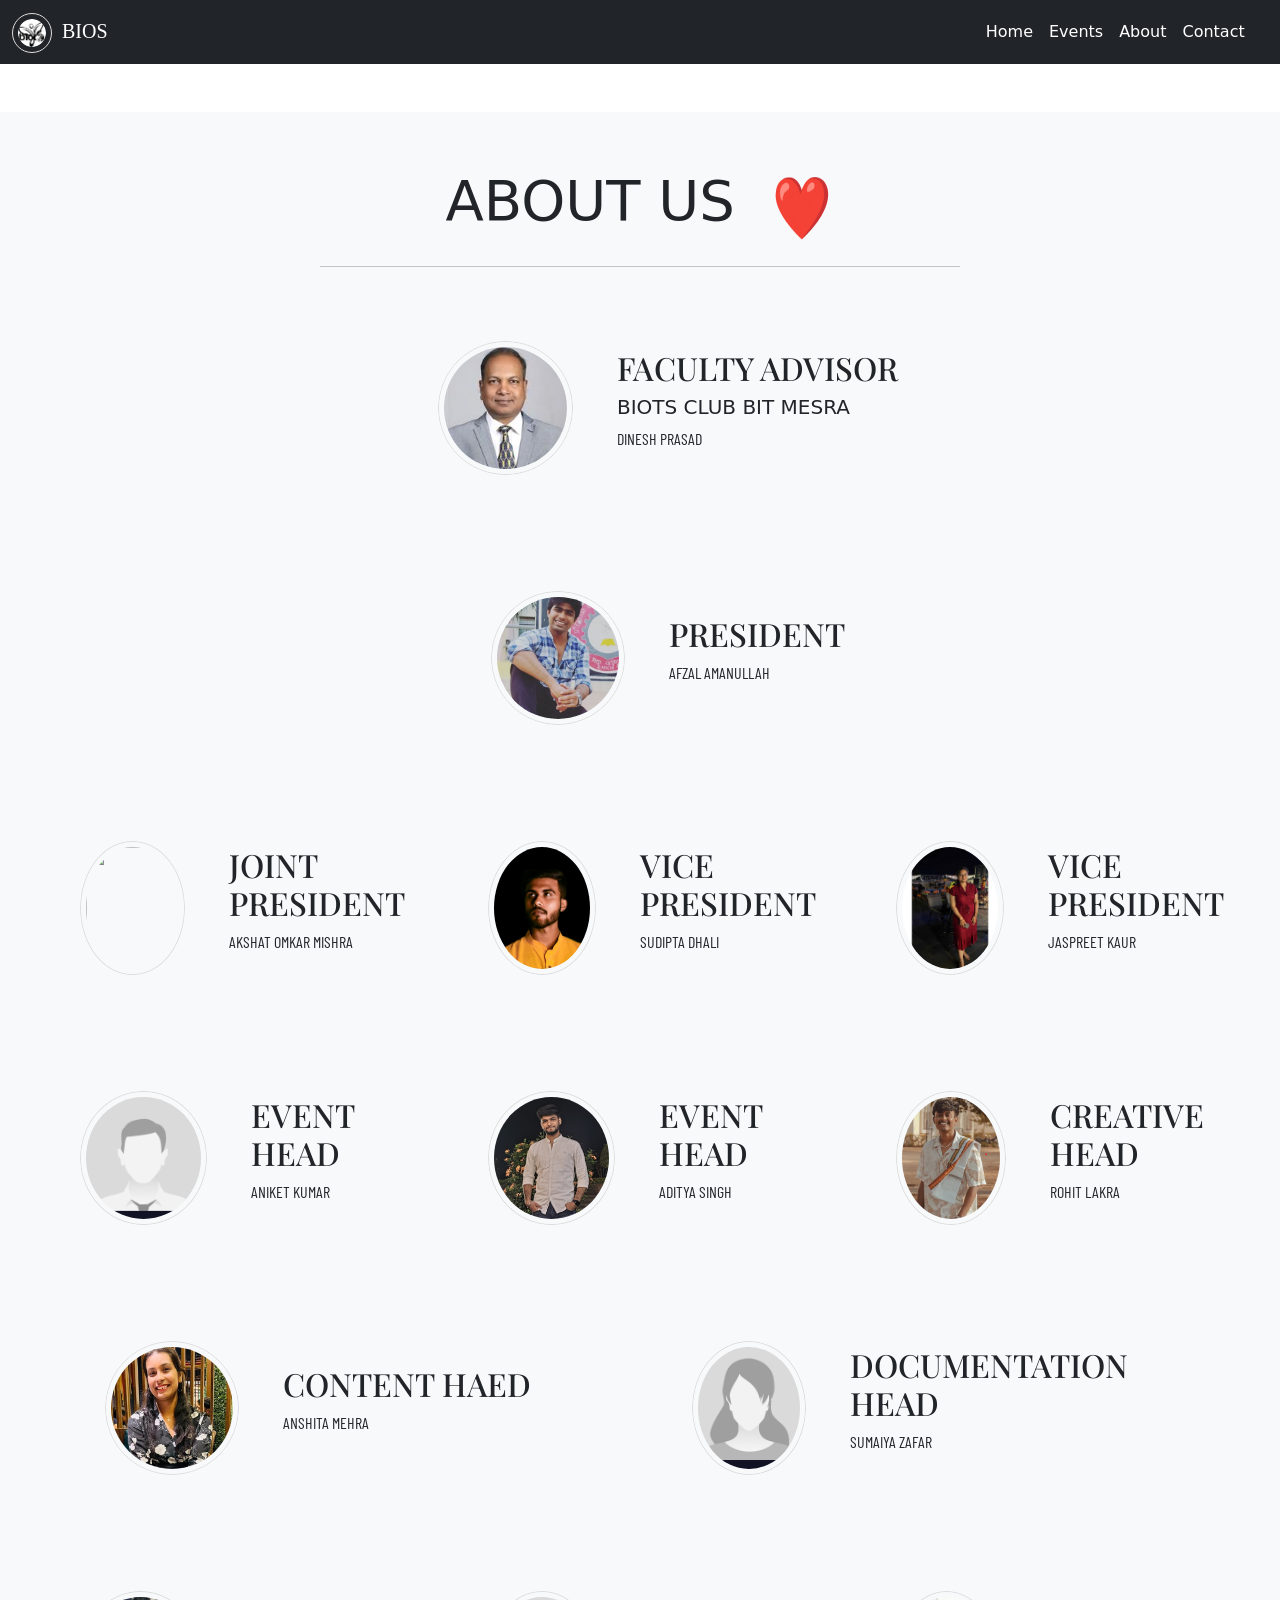
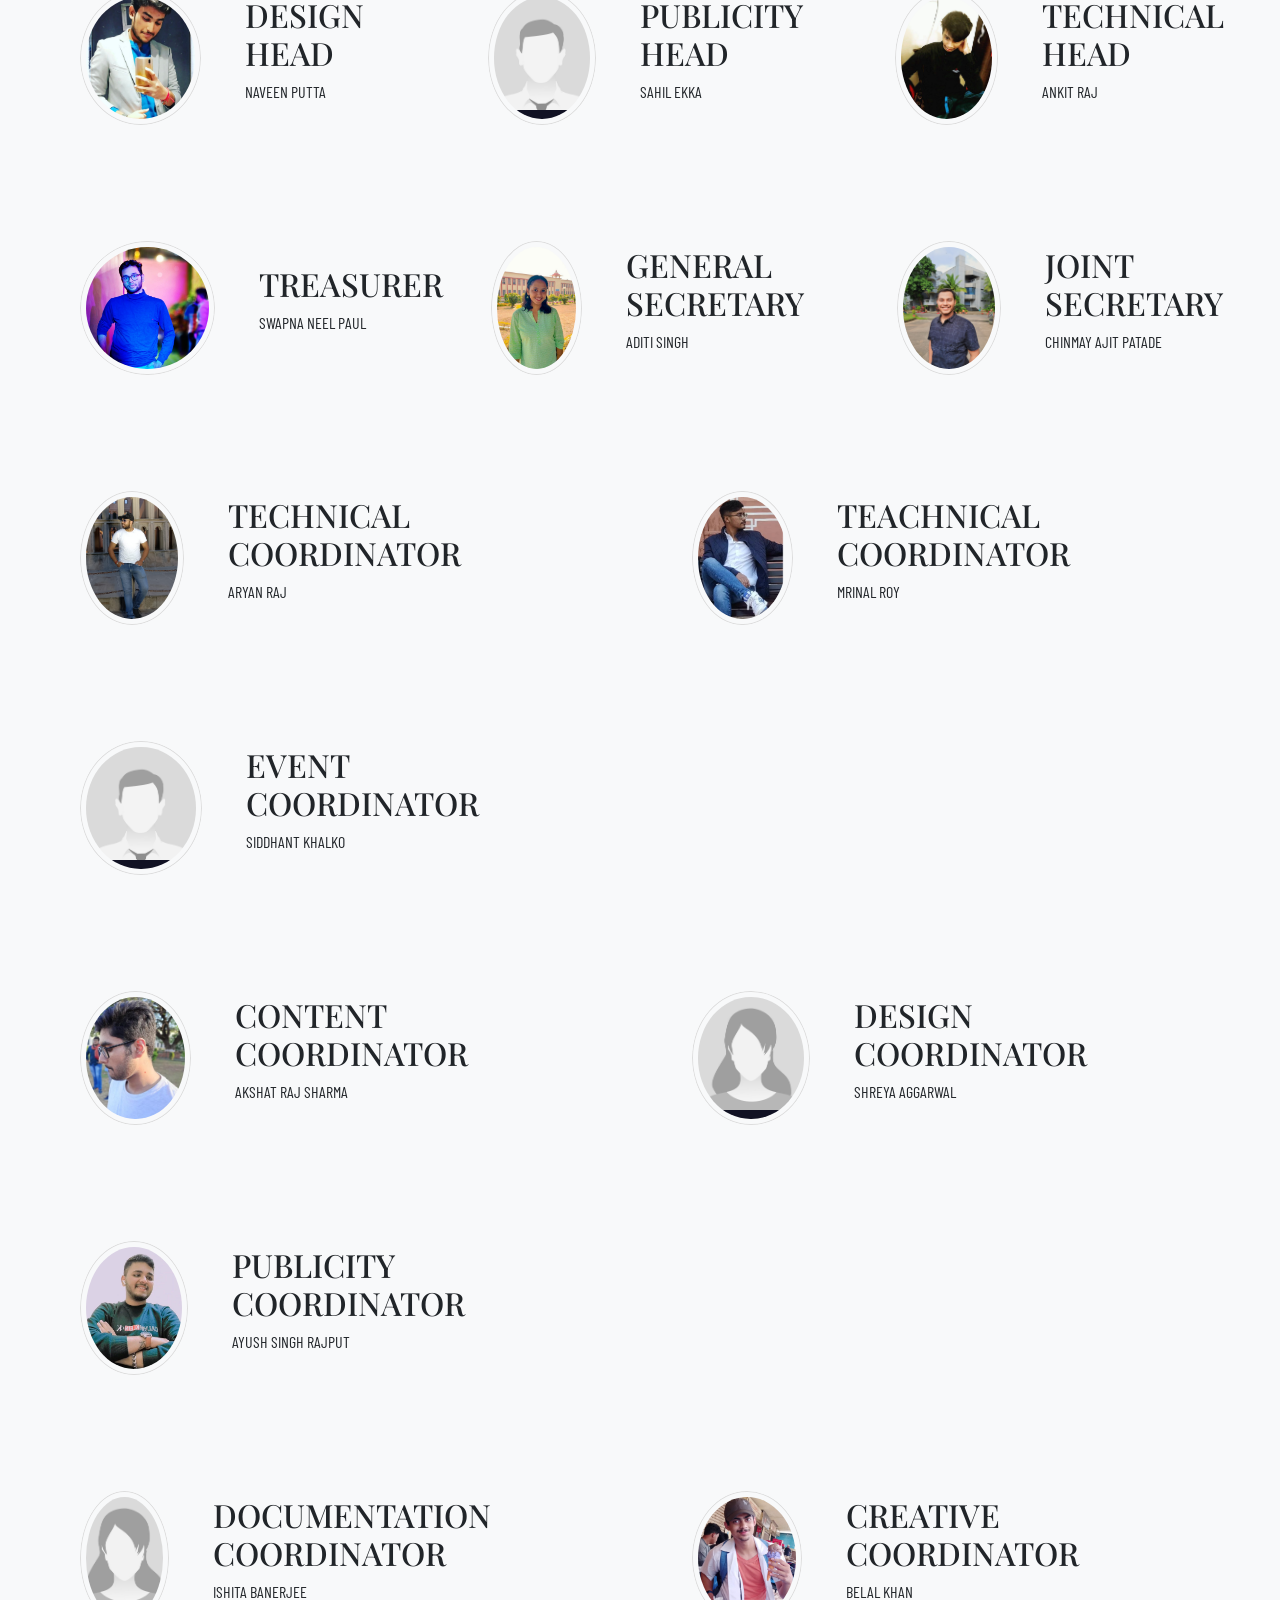
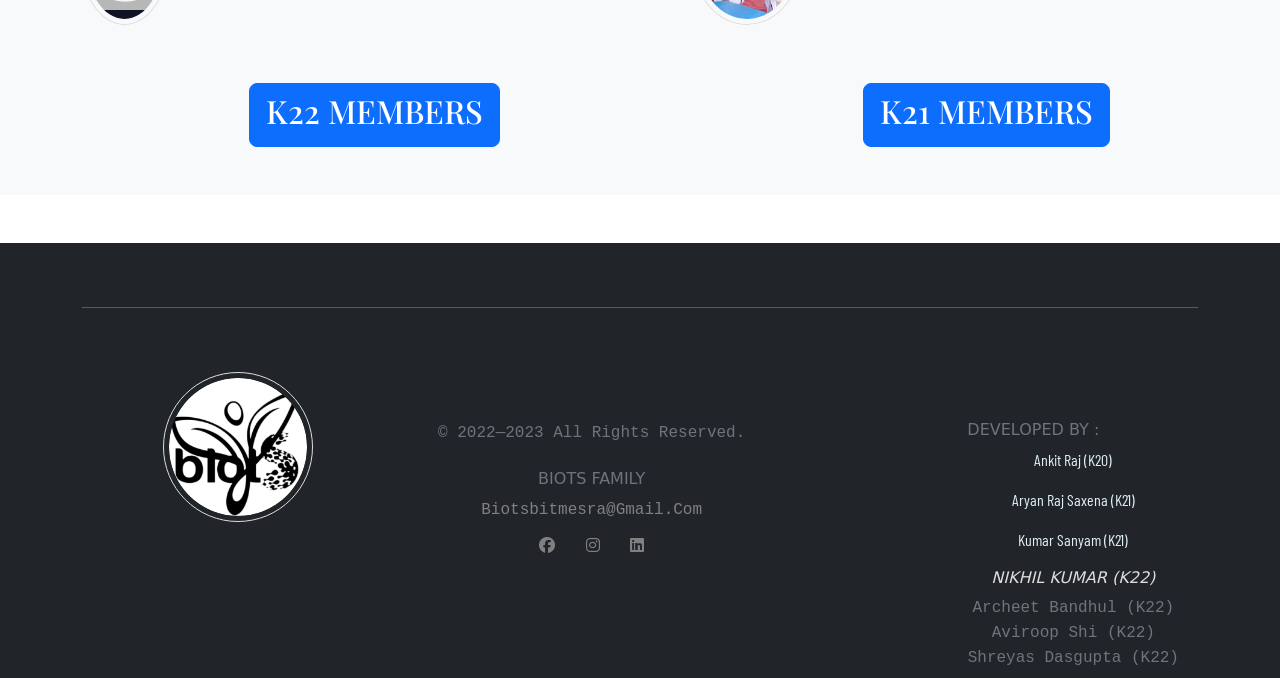
==== about.html @ e7e2c3b9 "BIOTS HI" ====
<!DOCTYPE html>
<html>
<head>
	<meta charset="utf-8">
	<meta http-equiv="X-UA-Compatible" content="IE=edge">
	<title>BIOTS</title>

	<link rel="icon" href="img/favicon.ico" type="image/x-icon">
    <link rel="stylesheet" type="text/css" href="style.css">


    <link rel="stylesheet" href="https://cdnjs.cloudflare.com/ajax/libs/font-awesome/6.4.2/css/brands.min.css" 
    integrity="sha512-W/zrbCncQnky/EzL+/AYwTtosvrM+YG/V6piQLSe2HuKS6cmbw89kjYkp3tWFn1dkWV7L1ruvJyKbLz73Vlgfg==" 
    crossorigin="anonymous" referrerpolicy="no-referrer" />
	<meta charset="utf-8">
  <meta name="viewport" content="width=device-width, initial-scale=1">
    <link href="https://cdn.jsdelivr.net/npm/bootstrap@5.0.2/dist/css/bootstrap.min.css" rel="stylesheet" integrity="sha384-EVSTQN3/azprG1Anm3QDgpJLIm9Nao0Yz1ztcQTwFspd3yD65VohhpuuCOmLASjC" crossorigin="anonymous">
	<link rel="stylesheet" href="https://cdnjs.cloudflare.com/ajax/libs/font-awesome/6.4.2/css/all.min.css" 
	integrity="sha512-z3gLpd7yknf1YoNbCzqRKc4qyor8gaKU1qmn+CShxbuBusANI9QpRohGBreCFkKxLhei6S9CQXFEbbKuqLg0DA==" crossorigin="anonymous" referrerpolicy="no-referrer" />
<!-- fonts -->
<link rel="preconnect" href="https://fonts.googleapis.com">
<link rel="preconnect" href="https://fonts.gstatic.com" crossorigin>
<link href="https://fonts.googleapis.com/css2?family=Barlow+Condensed:ital@1&display=swap" rel="stylesheet">
    <link rel="preconnect" href="https://fonts.googleapis.com">
<link rel="preconnect" href="https://fonts.gstatic.com" crossorigin>
<link href="https://fonts.googleapis.com/css2?family=Anton&family=Fredoka+One&family=Josefin+Sans:ital,wght@1,200&family=Josefin+Slab:ital,wght@1,500&family=Roboto+Slab&display=swap" rel="stylesheet">
<!-- font close -->

<link rel="preconnect" href="https://fonts.googleapis.com">
<link rel="preconnect" href="https://fonts.gstatic.com" crossorigin>
<link href="https://fonts.googleapis.com/css2?family=Bebas+Neue&family=Bitter:wght@500&family=Playfair+Display:ital,wght@1,600&display=swap" rel="stylesheet">
<style>

</style>

</head>
<body>
	


<nav class="navbar navbar-expand-lg sticky-top  navbar-dark bg-dark ">
  <div class="container-fluid">

    <a class="navbar-brand " style="font-family: 'Tilt Prism', cursive;" href="index.html"><img class="img-fluid logo" src="img/biot.png" >&nbsp;  BIOS</a>
    <button class="navbar-toggler" type="button" data-bs-toggle="collapse" data-bs-target="#navbarSupportedContent" aria-controls="navbarSupportedContent" aria-expanded="false" aria-label="Toggle navigation">
      <span class="navbar-toggler-icon"></span> 
    </button>
    <div class="collapse navbar-collapse" id="navbarSupportedContent">
      <ul class="navbar-nav ms-auto  mb-2 mb-lg-0">
        <li class="nav-item">
          <a class="nav-link active nav" aria-current="page" href="index.html">Home</a>
        </li>
        <li class="nav-item">
          <a class="nav-link active nav" aria-current="page" href="event/eventpage.html">Events</a>
        </li>
        <li class="nav-item">
          <a class="nav-link active nav" aria-current="page" href="about.html">About</a>
        </li>
        <li class="nav-item">
          <a class="nav-link active nav" aria-current="page" href="index.html#contact">Contact</a>
        </li>
        <li>&nbsp;&nbsp;&nbsp; </li>
		</ul>
        
    </div>
  </div>
</nav>



<!--carousel-->






<section class=" main_heading main_heading1 my-5  py-5 bg-light" id="gallary">

	<div class="text-center text-capitalize ">
		<div class="display-4 font2" >ABOUT US &nbsp;<img src="img/heart.gif" style="width:5vw; height:10vh;"></div>
		<hr class="w-50 mx-auto" />
	</div>


    

    <div class="row ">

        <div class="box">
            <div class="thumb">
                <img src="img/dinesh.jpg" class="img-fluid ">
                <div class="social">
                    <li><a href="https://in.linkedin.com/in/dinesh-prasad-133b5758" target="_blank"><i class="fa-brands fa-2x fa-linkedin mb-1 pt-5"></i></a></li>
                </div>
        
        </div>
        <div class=" p-4"><h2>FACULTY ADVISOR</h2><h5>BIOTS CLUB BIT MESRA</h5><p>DINESH PRASAD</p></div>
        
        </div>
        </div>
        


    <div class="row ">

<div class="box">
    <div class="thumb">
        <img src="img/afzal.png" class="img-fluid ">
        <div class="social">
            <li><a href="https://www.linkedin.com/in/afzal29/" target="_blank"><i class="fa-brands fa-2x fa-linkedin mb-3 pt-4"></i></a></li>
            <li><a href="https://www.instagram.com/afzalaman29/"  target="_blank"><i class="fa-brands fa-2x fa-instagram "></i></a></li>
        </div>

</div>
<div class=" p-4"><h2>PRESIDENT</h2><p>AFZAL AMANULLAH</p></div>

</div>
</div>

<div class="row ">

    <div class="col ">
        <div class="box">
            <div class="thumb">
                <img src="img/omkar.jpg" class="img-fluid ">
                <div class="social">
                    <li><a href="https://www.linkedin.com/in/akshatomkarmishra/" target="_blank"><i class="fa-brands fa-2x fa-linkedin mb-3 pt-4"></i></a></li>
                    <li><a href="https://www.instagram.com/rendered._.unconcious/"  target="_blank"><i class="fa-brands fa-2x fa-instagram "></i></a></li>
                </div>
        
        </div>
        <div class=" p-4"><h2>JOINT  PRESIDENT</h2><p>AKSHAT OMKAR MISHRA</p></div>
        
        </div>
        </div>


        <div class="col">
            <div class="box">
                <div class="thumb">
                    <img src="img/dada.png" class="img-fluid ">
                    <div class="social">
                        <li><a href="" target="_blank"><i class="fa-brands fa-2x fa-linkedin mb-3 pt-4"></i></a></li>
                        <li><a href=""  target="_blank"><i class="fa-brands fa-2x fa-instagram "></i></a></li>
                    </div>
            
            </div>
            <div class=" p-4"><h2>VICE PRESIDENT</h2><p>SUDIPTA DHALI</p></div>
            
            </div>
            </div>

            <div class="col">
                <div class="box">
                    <div class="thumb">
                        <img src="img/jaspreet.jpg" class="img-fluid ">
                        <div class="social">
                            <li><a href="https://www.linkedin.com/in/jaspreet-kaur-a7a7b5225" target="_blank"><i class="fa-brands fa-2x fa-linkedin mb-3 pt-4"></i></a></li>
                            <li><a href="https://instagram.com/jazzz.0192?utm_source=qr&igshid=MzNlNGNkZWQ4Mg=="  target="_blank"><i class="fa-brands fa-2x fa-instagram "></i></a></li>
                        </div>
                
                </div>
                <div class=" p-4"><h2>VICE PRESIDENT</h2><p>JASPREET KAUR</p></div>
                
                </div>
                </div>
            
</div>



<div class="row">

    <div class="col">
        <div class="box">
            <div class="thumb">
                <img src="img/boy.png" class="img-fluid ">
                <div class="social">
                    <li><a href="" target="_blank"><i class="fa-brands fa-2x fa-linkedin mb-3 pt-4"></i></a></li>
                    <li><a href=""  target="_blank"><i class="fa-brands fa-2x fa-instagram "></i></a></li>
                </div>
        
        </div>
        <div class=" p-4"><h2>EVENT HEAD</h2><p>ANIKET KUMAR</p></div>
        
        </div>
        </div>


        <div class="col">
            <div class="box">
                <div class="thumb">
                    <img src="img/aditya1.png" class="img-fluid ">
                    <div class="social">
                        <li><a href="linkedin.com/in/aditya-singh-22964426" target="_blank"><i class="fa-brands fa-2x fa-linkedin mb-3 pt-4"></i></a></li>
                        <li><a href="https://instagram.com/__iamadii__?igshid=OGQ5ZDc2ODk2ZA=="  target="_blank"><i class="fa-brands fa-2x fa-instagram "></i></a></li>
                    </div>
            
            </div>
            <div class=" p-4"><h2>EVENT HEAD</h2><p>ADITYA SINGH</p></div>
            
            </div>
            </div>


            <div class="col">
                <div class="box">
                    <div class="thumb">
                        <img src="img/rohit.png" class="img-fluid ">
                        <div class="social">
                            <li><a href="" target="_blank"><i class="fa-brands fa-2x fa-linkedin mb-3 pt-4"></i></a></li>
                            <li><a href="https://www.instagram.com/ayeechotu/"  target="_blank"><i class="fa-brands fa-2x fa-instagram "></i></a></li>
                        </div>
                
                </div>
                <div class=" p-4"><h2>CREATIVE HEAD</h2><p>ROHIT LAKRA</p></div>
                
                </div>
                </div>

</div>
<div class="row ">
    <div class="col">
        <div class="box">
            <div class="thumb">
                <img src="img/anshita.png" class="img-fluid ">
                <div class="social">
                    <li><a href="https://www.linkedin.com/in/anshita-mehra-a7b379214
                        " target="_blank"><i class="fa-brands fa-2x fa-linkedin mb-3 pt-4"></i></a></li>
                    <li><a href="@anshi0604 https://instagram.com/anshi0604?utm_source=qr&igshid=MzNlNGNkZWQ4Mg%3D%3D
                        "  target="_blank"><i class="fa-brands fa-2x fa-instagram "></i></a></li>
                </div>
        
        </div>
        <div class=" p-4"><h2>CONTENT HAED</h2><p>ANSHITA  MEHRA</p></div>
        
        </div>
        </div>
        

            
    
    <div class="col">
        <div class="box">
            <div class="thumb">
                <img src="img/girl.png" class="img-fluid ">
                <div class="social">
                    <li><a href="" target="_blank"><i class="fa-brands fa-2x fa-linkedin mb-3 pt-4"></i></a></li>
                    <li><a href=""  target="_blank"><i class="fa-brands fa-2x fa-instagram "></i></a></li>
                </div>
        
        </div>
        <div class=" p-4"><h2>DOCUMENTATION HEAD</h2><p>SUMAIYA ZAFAR</p></div>
        
        </div>
        </div>
            
</div>


<div class="row">

    <div class="col">
        <div class="box">
            <div class="thumb">
                <img src="img/putta.png" class="img-fluid ">
                <div class="social">
                    <li><a href="www.linkedin.com/in/naveen-putta-978546225" target="_blank"><i class="fa-brands fa-2x fa-linkedin mb-3 pt-4"></i></a></li>
                    <li><a href="https://instagram.com/n.a.w.i.n.n?igshid=NzZlODBkYWE4Ng%3D%3D&utm_source=qr
                        "  target="_blank"><i class="fa-brands fa-2x fa-instagram "></i></a></li>
                </div>
        
        </div>
        <div class=" p-4"><h2>DESIGN HEAD</h2><p> NAVEEN PUTTA</p></div>
        
        </div>
        </div>


        <div class="col">
            <div class="box">
                <div class="thumb">
                    <img src="img/boy.png" class="img-fluid ">
                    <div class="social">
                        <li><a href="" target="_blank"><i class="fa-brands fa-2x fa-linkedin mb-3 pt-4"></i></a></li>
                        <li><a href=""  target="_blank"><i class="fa-brands fa-2x fa-instagram "></i></a></li>
                    </div>
            
            </div>
            <div class=" p-4"><h2>PUBLICITY HEAD</h2><p>SAHIL EKKA</p></div>
            
            </div>
            </div>


            <div class="col">
                <div class="box">
                    <div class="thumb">
                        <img src="img/ankit.jpg" class="img-fluid ">
                        <div class="social">
                            <li><a href="https://www.linkedin.com/in/ankit-raj-4512a1107" target="_blank"><i class="fa-brands fa-2x fa-linkedin mb-3 pt-4"></i></a></li>
                            <li><a href="https://instagram.com/ankit__raj21?igshid=MzMyNGUyNmU2YQ=="  target="_blank"><i class="fa-brands fa-2x fa-instagram "></i></a></li>
                        </div>
                
                </div>
                <div class=" p-4"><h2>TECHNICAL HEAD</h2><p>ANKIT RAJ</p></div>
                
                </div>
                </div>

            
</div>

<div class="row">

    <div class="col">
        <div class="box">
            <div class="thumb">
                <img src="img/neel.png" class="img-fluid ">
                <div class="social">
                    <li><a href="https://www.linkedin.com/in/swapna-neel-paul-65591422a?utm_source=share&utm_campaign=share_via&utm_content=profile&utm_medium=android_app
                        " target="_blank"><i class="fa-brands fa-2x fa-linkedin mb-3 pt-4"></i></a></li>
                    <li><a href="https://instagram.com/dream_neel720?igshid=NTc4MTIwNjQ2YQ==
                        "  target="_blank"><i class="fa-brands fa-2x fa-instagram "></i></a></li>
                </div>
        
        </div>
        <div class=" p-4"><h2>TREASURER</h2><p>SWAPNA NEEL PAUL</p></div>
        
        </div>
        </div>


    <div class="col">
        <div class="box">
            <div class="thumb">
                <img src="img/aditi.jpg" class="img-fluid ">
                <div class="social">
                    <li><a href="https://www.linkedin.com/in/aditi-singh-3a5ba524b/" target="_blank"><i class="fa-brands fa-2x fa-linkedin mb-3 pt-4"></i></a></li>
                    <li><a href="https://www.instagram.com/a.ditii21/"  target="_blank"><i class="fa-brands fa-2x fa-instagram "></i></a></li>
                </div>
        
        </div>
        <div class=" p-4"><h2>GENERAL SECRETARY</h2><p>ADITI SINGH</p></div>
        
        </div>
        </div>


        <div class="col">
            <div class="box">
                <div class="thumb">
                    <img src="img/chinmay.jpg" class="img-fluid ">
                    <div class="social">
                        <li><a href="https://www.linkedin.com/in/chinmay-patade-9a9b06222/" target="_blank"><i class="fa-brands fa-2x fa-linkedin mb-3 pt-4"></i></a></li>
                        <li><a href="https://instagram.com/nonchalantdiscoball?igshid=YTQwZjQ0NmI0OA=="  target="_blank"><i class="fa-brands fa-2x fa-instagram "></i></a></li>
                    </div>
            
            </div>
            <div class=" p-4"><h2>JOINT SECRETARY </h2><p>CHINMAY AJIT PATADE</p></div>
            
            </div>
            </div>



            
</div>

<div class="row">

    
    <div class="col">
        <div class="box">
            <div class="thumb">
                <img src="img/aryan.png" class="img-fluid ">
                <div class="social">
                    <li><a href="https://www.linkedin.com/in/aryan-raj-7b1100227/" target="_blank"><i class="fa-brands fa-2x fa-linkedin mb-3 pt-4"></i></a></li>
                    <li><a href="https://www.instagram.com/aryanrajsaxena/"  target="_blank"><i class="fa-brands fa-2x fa-instagram "></i></a></li>
                </div>
        
        </div>
        <div class=" p-4"><h2>TECHNICAL COORDINATOR</h2><p>ARYAN RAJ</p></div>
        
        </div>
        </div>


    <div class="col">
        <div class="box">
            <div class="thumb">
                <img src="img/roy.png" class="img-fluid ">
                <div class="social">
                    <li><a href="" target="_blank"><i class="fa-brands fa-2x fa-linkedin mb-3 pt-4"></i></a></li>
                    <li><a href="https://www.instagram.com/mrinal.x_/"  target="_blank"><i class="fa-brands fa-2x fa-instagram "></i></a></li>
                </div>
        
        </div>
        <div class=" p-4"><h2>TEACHNICAL COORDINATOR</h2><p>MRINAL ROY</p></div>
        
        </div>
        </div>


        <div class="col">
            <div class="box">
                <div class="thumb">
                    <img src="img/boy.png" class="img-fluid ">
                    <div class="social">
                        <li><a href="" target="_blank"><i class="fa-brands fa-2x fa-linkedin mb-3 pt-4"></i></a></li>
                        <li><a href=""  target="_blank"><i class="fa-brands fa-2x fa-instagram "></i></a></li>
                    </div>
            
            </div>
            <div class=" p-4"><h2>EVENT COORDINATOR</h2><p>SIDDHANT KHALKO  </p></div>
            
            </div>
            </div>

            
</div>





<div class="row">
    

    <div class="col">
        <div class="box">
            <div class="thumb">
                <img src="img/akshat.png" class="img-fluid ">
                <div class="social">
                    <li><a href="https://www.linkedin.com/in/akshat-raj-sharma-245714248/" target="_blank"><i class="fa-brands fa-2x fa-linkedin mb-3 pt-4"></i></a></li>
                    <li><a href="https://www.instagram.com/akshat_raj_sharma/"  target="_blank"><i class="fa-brands fa-2x fa-instagram "></i></a></li>
                </div>
        
        </div>
        <div class=" p-4"><h2>CONTENT COORDINATOR</h2><p>AKSHAT RAJ SHARMA</p></div>
        
        </div>
        </div>




    <div class="col">
        <div class="box">
            <div class="thumb">
                <img src="img/girl.png" class="img-fluid ">
                <div class="social">
                    <li><a href="" target="_blank"><i class="fa-brands fa-2x fa-linkedin mb-3 pt-4"></i></a></li>
                    <li><a href=""  target="_blank"><i class="fa-brands fa-2x fa-instagram "></i></a></li>
                </div>
        
        </div>
        <div class=" p-4"><h2>DESIGN COORDINATOR</h2><p>SHREYA AGGARWAL</p></div>
        
        </div>
        </div>

        <div class="col">
            <div class="box">
                <div class="thumb">
                    <img src="img/ayushjsr.jpeg" class="img-fluid ">
                    <div class="social">
                        <li><a href="https://www.linkedin.com/in/ayushsinghhrcc-1b22751b7/" target="_blank"><i class="fa-brands fa-2x fa-linkedin mb-3 pt-4"></i></a></li>
                        <li><a href="https://www.instagram.com/singhjee_6300/"  target="_blank"><i class="fa-brands fa-2x fa-instagram "></i></a></li>
                    </div>
            
            </div>
            <div class=" p-4"><h2>PUBLICITY COORDINATOR</h2><p>AYUSH SINGH RAJPUT</p></div>
            
            </div>
            </div>
</div>


<div class="row">
            <div class="col">
                <div class="box">
                    <div class="thumb">
                        <img src="img/girl.png" class="img-fluid ">
                        <div class="social">
                            <li><a href="" target="_blank"><i class="fa-brands fa-2x fa-linkedin mb-3 pt-4"></i></a></li>
                            <li><a href=""  target="_blank"><i class="fa-brands fa-2x fa-instagram "></i></a></li>
                        </div>
                
                </div>
                <div class=" p-4"><h2>DOCUMENTATION COORDINATOR</h2><p>ISHITA BANERJEE</p></div>
                
                </div>
                </div>

                

            <div class="col">
                <div class="box">
                    <div class="thumb">
                        <img src="img/belal.png" class="img-fluid ">
                        <div class="social">
                            <li><a href="" target="_blank"><i class="fa-brands fa-2x fa-linkedin mb-3 pt-4"></i></a></li>
                            <li><a href="https://www.instagram.com/belal_lmao/"  target="_blank"><i class="fa-brands fa-2x fa-instagram "></i></a></li>
                        </div>
                
                </div>
                <div class=" p-4"><h2>CREATIVE COORDINATOR</h2><p>BELAL KHAN</p></div>
                
                </div>
                </div>

                
                        


</div>

<div class="row ">
    <div class="col-lg-6 col-12 othermember"><button type="button" class="btn btn-primary btn-lg btn-block" data-bs-toggle="modal" data-bs-target="#k22">
        <h2>K22 MEMBERS</h2>

    </button>
</div>


    <div class="col-lg-6 col-12 othermember"><button type="button" class="btn btn-primary btn-lg btn-block" data-bs-toggle="modal" data-bs-target="#k21">
        <h2>K21 MEMBERS</h2>

    </button></div>

</div>
  </section>

	<!-- k22 modal -->


    <div class="modal fade " id="k22" tabindex="-1" role="dialog" aria-labelledby="exampleModalCenterTitle" aria-hidden="true">
        <div class="modal-dialog modal-dialog-centered modal-lg" role="document">
          <div class="modal-content">
            <div class="modal-header">
              <h5 class="modal-title" id="exampleModalLongTitle">K22 MEMBERS</h5>
              <button type="button" class="btn-close" data-bs-dismiss="modal" aria-label="Close"></button>

            </div>
            <div class="modal-body">
              
               
<div class="row">
    <div class="col">
        <div class="box">
            <div class="thumb">
                <img src="img/nikhil.png" class="img-fluid ">
                <div class="social">
                    <li><a href="https://www.linkedin.com/in/nikhilkumar16/" target="_blank"><i class="fa-brands fa-2x fa-linkedin mb-3 pt-4"></i></a></li>
                    <li><a href="https://www.instagram.com/_nikhil_kr16/"  target="_blank"><i class="fa-brands fa-2x fa-instagram "></i></a></li>
                </div>
                
        
            </div>
        <div class=""><p>NIKHIL KUMAR</p></div>
        
        </div>
        </div>

        <div class="col">
            <div class="box">
                <div class="thumb">
                    <img src="img/ayush1.jpg" class="img-fluid ">
                    
            
                </div>
            <div class=" "><p>AYUSH RANJAN</p></div>
            
            </div>
            </div>

            <div class="col">
                <div class="box">
                    <div class="thumb">
                        <img src="img/archeet.png" class="img-fluid ">
                        
                
                    </div>
                <div class=" "><p>ARCHEET  BANDHUL</p></div>
                
                </div>
                </div>
           


</div>


<div class="row">
    
    <div class="col">
        <div class="box">
            <div class="thumb">
                <img src="img/avi.png" class="img-fluid ">
                
        
            </div>
        <div class=" "><p>AVIROOP SHI</p></div>
        
        </div>
        </div>

        <div class="col">
            <div class="box">
                <div class="thumb">
                    <img src="img/ritik.png" class="img-fluid ">
                    
            
                </div>
            <div class=" "><p>RITIK RAJ</p></div>
            
            </div>
            </div>
    

        <div class="col">
            <div class="box">
                <div class="thumb">
                    <img src="img/vishesh.png" class="img-fluid ">
                    
            
                </div>
            <div class=" "><p>VISHESH</p></div>
            
            </div>
            </div>
    
                          
</div>


<div class="row">
    <div class="col">
        <div class="box">
            <div class="thumb">
                <img src="img/mayank.png" class="img-fluid ">
                
        
            </div>
        <div class=" "><p>MAYANK MILIND </p></div>
        
        </div>
        </div>
        <div class="col">
            <div class="box">
                <div class="thumb">
                    <img src="img/girl.png" class="img-fluid ">
                    
            
                </div>
            <div class=" "><p>EKIKA </p></div>
            
            </div>
            </div>
    

        <div class="col">
            <div class="box">
                <div class="thumb">
                    <img src="img/komal.png" class="img-fluid ">
                    
            
                </div>
            <div class=" "><p>KOMAL RANI</p></div>
            
            </div>
            </div>
    
                          
</div>


<div class="row">
    <div class="col">
        <div class="box">
            <div class="thumb">
                <img src="img/girl.png" class="img-fluid ">
                
        
            </div>
        <div class=" "><p>LARA BRIJKAUSHLY</p></div>
        
        </div>
        </div>
        <div class="col">
            <div class="box">
                <div class="thumb">
                    <img src="img/boy.png" class="img-fluid ">
                    
            
                </div>
            <div class=" "><p>SHREYAS DASGUPTA</p></div>
            
            </div>
            </div>
    

        <div class="col">
            <div class="box">
                <div class="thumb">
                    <img src="img/girl.png" class="img-fluid ">
                    
            
                </div>
            <div class=" "><p>SOMYA GOYAL</p></div>
            
            </div>
            </div>
    
                          
</div>


<div class="row">
    <div class="col">
        <div class="box">
            <div class="thumb">
                <img src="img/girl.png" class="img-fluid ">
                
        
            </div>
        <div class=" "><p>TANISHA SAMBAL</p></div>
        
        </div>
        </div>
        <div class="col">
            <div class="box">
                <div class="thumb">
                    <img src="img/boy.png" class="img-fluid ">
                    
            
                </div>
            <div class=" "><p>ARYAN RAI</p></div>
            
            </div>
            </div>
    

        <div class="col">
            <div class="box">
                <div class="thumb">
                    <img src="img/boy.png" class="img-fluid ">
                    
            
                </div>
            <div class=" "><p>MUAAZ</p></div>
            
            </div>
            </div>
    
                          
</div>

<div class="row">
        <div class="col">
            <div class="box">
                <div class="thumb">
                    <img src="img/ayush12.png" class="img-fluid ">
                    
            
                </div>
            <div class=" "><p>AYUSH SINGH RAJPUT</p></div>
            
            </div>
            </div>
    
    
                          
</div>

            </div>
          
          </div>
        </div>
      </div>
    
        <!-- k22 modal end -->
        
      

	<!-- k21 modal -->


    <div class="modal fade" id="k21" tabindex="-1" role="dialog" aria-labelledby="exampleModalCenterTitle" aria-hidden="true">
        <div class="modal-dialog modal-dialog-centered modal-lg" role="document">
          <div class="modal-content">
            <div class="modal-header">
              <h5 class="modal-title" id="exampleModalLongTitle">K21 MEMBERS</h5>
              <button type="button" class="btn-close" data-bs-dismiss="modal" aria-label="Close"></button>

            </div>
            <div class="modal-body">
              
<div class="row">
    <div class="col">
        <div class="box">
            <div class="thumb">
                <img src="img/shreyans.png" class="img-fluid ">
                
        
            </div>
        <div class=" "><p>SHREYANS RAJ</p></div>
        
        </div>
        </div>
        <div class="col">
            <div class="box">
                <div class="thumb">
                    <img src="img/lak.png" class="img-fluid ">
                    
            
                </div>
            <div class=" "><p>LAKSHYA MISHRA</p></div>
            
            </div>
            </div>
    

        <div class="col">
            <div class="box">
                <div class="thumb">
                    <img src="img/boy.png" class="img-fluid ">
                    
            
                </div>
            <div class=" "><p>ABHISHEK JHA</p></div>
            
            </div>
            </div>
    
                          
</div>



<div class="row">
    <div class="col">
        <div class="box">
            <div class="thumb">
                <img src="img/boy.png" class="img-fluid ">
                
        
            </div>
        <div class=" "><p>KASHIF KHAN</p></div>
        
        </div>
        </div>
        <div class="col">
            <div class="box">
                <div class="thumb">
                    <img src="img/girl.png" class="img-fluid ">
                    
            
                </div>
            <div class=" "><p>ADITI ADITI</p></div>
            
            </div>
            </div>
    

            <div class="col">
                <div class="box">
                    <div class="thumb">
                        <img src="img/sanyam.png" class="img-fluid ">
                        
                
                    </div>
                <div class=" "><p>KUMAR SANYAM</p></div>
                
                </div>
                </div>

                <div class="col">
                    <div class="box">
                        <div class="thumb">
                            <img src="img/boy.png" class="img-fluid ">
                            
                    
                        </div>
                    <div class=" "><p>RISHABH RAJ</p></div>
                    
                    </div>
                    </div>

                    <div class="col">
                        <div class="box">
                            <div class="thumb">
                                <img src="img/boy.png" class="img-fluid ">
                                
                        
                            </div>
                        <div class=" "><p>Abhinav Dashwant</p></div>
                        
                        </div>
                        </div>
                    

                    <div class="col">
                        <div class="box">
                            <div class="thumb">
                                <img src="img/girl.png" class="img-fluid ">
                                
                        
                            </div>
                        <div class=" "><p>ADRITA</p></div>
                        
                        </div>
                        </div>
                    
    
                          
</div>
            </div>
        
          </div>
        </div>
      </div>
    
        <!-- k21 modal end -->
        
      
        






        

  
<footer class="bg-dark text-white pt-5 pb-2 text-center text-capitalize">
  <div class="container">
  
  <hr class="w-100 bg-secondary">



  <div class="row ">

    <div class="col-lg-2 col-md-2 col-12 mt-5 ">
        <a href="index.html"><img src="img/biot.png" class="img-fluid"></a>
        </div>

  <div class="col-lg-6 col-md-6 col-12 ">
  <div class="copyright mt-5 pt-5">
  <div class="text-secondary"><samp>© 2022—2023 All Rights Reserved.</samp></div><br>
  <h6 class="text-secondary w-100"> BIOTS FAMILY</h6>
  <div class="text-secondary mail"> <samp><a href="https://mail.google.com/mail/u/0/?fs=1&to=biotsbitmesra@gmail.com&su=SUBJECT:
    -&body=Message:-&tf=cm" target="_blank" style="text-decoration: none;"><a href="https://mail.google.com/mail/u/0/?fs=1&to
    =biotsbitmesra@gmail.com&su=SUBJECT:-&body=Message:-&tf=cm" target="_blank" style="text-decoration: none;">
    biotsbitmesra@gmail.com</a></samp></div>
  
  <center>
  <div class=" footers">
    <ul class="list-inline social-media ">
      <li><a href="https://www.facebook.com/depbiots/" target="_blank"><i class="fa-brands fa-facebook"></i></a></li>
      <li><a href="https://www.instagram.com/biotsbitmesra/"  target="_blank"><i class="fa-brands fa-instagram"></i></a></li>
      <li><a href="https://www.linkedin.com/company/biots-bitmesra/mycompany/"  target="_blank"><i class="fa-brands fa-linkedin"></i></a></li>
    </ul>
    </div>
    </center>
  </div>
  </div>


  <div class="col-lg-4 col-md-4 col-12 ">
        <div class="copyright mt-5 pt-5">
            
            <h6 class="text-secondary w-100"> DEVELOPED BY :</h6>
            

         <div class="row " ">
    
        <a href="https://www.linkedin.com/in/ankit-raj-4512a1107?utm_source=share&utm_campaign=share_via&utm_content=profile&utm
        _medium=android_app" style="text-decoration: none;" class="stop-animation "><p>Ankit Raj (K20)</p></a>
        <a href="https://www.linkedin.com/in/aryan-raj-7b1100227/" style="text-decoration: none;" class="stop-animation "><p>Aryan Raj Saxena (K21)</p></a>
        <a href="https://www.linkedin.com/in/kumar-sanyam-004892264" style="text-decoration: none;" class="stop-animation "><p>Kumar Sanyam (K21)</p></a>
   
        <a href="https://www.linkedin.com/in/nikhilkumar16/" class="nik" style="text-decoration: none; "><h6>NIKHIL KUMAR (K22)</h6></a>
            <div class="text-secondary"><samp>Archeet Bandhul (K22)</samp></div>
            <div class="text-secondary"><samp>Aviroop Shi (K22)</samp></div>
            <div class="text-secondary"><samp>Shreyas Dasgupta (K22)</samp></div>

        
      
        </div>



</div>
  
  
  
  
  </div>
  </footer>
  
  
</body>
</html>




<!-- Optional JavaScript; choose one of the two! -->

    <!-- Option 1: Bootstrap Bundle with Popper -->
    <script src="https://cdn.jsdelivr.net/npm/bootstrap@5.0.2/dist/js/bootstrap.bundle.min.js" integrity="sha384-MrcW6ZMFYlzcLA8Nl+NtUVF0sA7MsXsP1UyJoMp4YLEuNSfAP+JcXn/tWtIaxVXM" crossorigin="anonymous"></script>

    <!-- Option 2: Separate Popper and Bootstrap JS -->
    <!--
    <script src="https://cdn.jsdelivr.net/npm/@popperjs/core@2.9.2/dist/umd/popper.min.js" integrity="sha384-IQsoLXl5PILFhosVNubq5LC7Qb9DXgDA9i+tQ8Zj3iwWAwPtgFTxbJ8NT4GN1R8p" crossorigin="anonymous"></script>
    <script src="https://cdn.jsdelivr.net/npm/bootstrap@5.0.2/dist/js/bootstrap.min.js" integrity="sha384-cVKIPhGWiC2Al4u+LWgxfKTRIcfu0JTxR+EQDz/bgldoEyl4H0zUF0QKbrJ0EcQF" crossorigin="anonymous"></script>

    -->
    
<script>
    var tooltipTriggerList = [].slice.call(document.querySelectorAll('[data-bs-toggle="tooltip"]'))
var tooltipList = tooltipTriggerList.map(function (tooltipTriggerEl) {
  return new bootstrap.Tooltip(tooltipTriggerEl)
})


</script>

<script>
    $('#myModal').on('shown.bs.modal', function () {
  $('#myInput').trigger('focus')
})  
</script>

<script>
    window.addEventListener("scroll", function() {
      var navbar = document.querySelector(".navbar");
      if (window.pageYOffset > 0) {
        navbar.classList.add("scrolled");
      } else {
        navbar.classList.remove("scrolled");
      }
    });
    </script>
---- style.css ----
*{
	margin: 0;
	padding: 0;
box-sizing: border-box;


.navbar{
  background-color:transparent;
  transition: background-color 0.3s ease-in-out;
}
.navbar.scrolled {
  background-color: #000;
}

.mail:hover{
  color:#ddd;
}
}
h2{
    font-family: 'Playfair Display', serif;

}
body{
	overflow-x: hidden;

}
:root {
--width-p-b: 10vw; 
}
.main_div{
	width: 100vw;
	height: 100vh;
	display: grid;
	place-items: center; 
}
   
.navbar-brand{
  width: 2.5rem;
  height: 2rem;
  margin-bottom:1rem;
}

.carousel-item img {
	width: 100%;
	height: 93vh;

}


@font-face{
	font-family: meri_marzi;
	src: url("../font/go3v2.ttf");
}
/* .nav-link{
  font-family:meri_marzi ;

}   */
p {
  font-family: 'Barlow Condensed', sans-serif;
}

.about_img{
	min-width:200px ;
	max-height: 280px;
	box-shadow: 8px 7px 2px black;
}

footer a{
    color: gray;
  }
.footers ul li{
	display: inline-block;
	padding: 1vw;}

  footer a:hover{
    color: white;
    animation: foot 2s linear;
  }
  @keyframes foot {
    0%{
      font-size: 1rem;
    }
    50%{
      font-size: 1.150rem;
    }
    100%{
      font-size: 1rem;
    }
  }
.logo{
	width:5vw;
	height:4vh;
	object-fit: cover;
    border-radius: 50%;
	 
	
}

.nik{
  font-style: italic;
  color:#ddd
}
.nik:hover{
  text-shadow: 2px 1px blue,1px 2px pink;
}


.stop-animation{
  color:#dfeff3;
}
.stop-animation {
  animation-play-state: paused !important;
}


.othermember{
    display: flex;
    justify-content: center;
    align-items: center;
}


  a:hover{
  color:white;
}

.img-fluid {
    border: 1px solid #ddd; /* Gray border */
    border-radius: 50%;  /* Rounded border */
    padding: 5px; /* Some padding */
    width: 150px; /* Set a small width */
  }
  
  /* Add a hover effect*/
  .img-fluid:hover {
    box-shadow: 1px 1px 2px black,0 0 25px blue,0 0 5px darkblue;
  }

.box{
    max-width:31.25rem;
    min-height: 15.625rem;
    position: relative;
    cursor: pointer;
    display: flex;
 justify-content: center;
 align-items: center;

}
.box .thumb{
    max-width: 15.625rem;
    width: 8.43rem;
    height:8.43rem;
    overflow: hidden;
    position: relative;
    border-radius: 50%;
    float:left;
    shape-outside: circle();
    margin-right: 1.25rem;

}
.thumb img{
    width: 8.43rem;
    height: 8.43rem;
    display: block;
    object-fit: cover;
}

.thumb .social{
    position: absolute;
    top: 0;
    left: 0;
    width: 8.43rem;
    height: 8.43rem;
    background: #fff4;
    z-index: 1;
    transition: 0.26s linear;
    transform: translateY(-8.43rem);
}
.thumb .social a{

    display: inline-block;
    color: white;
    transition: 0.3s linear;
    display: flex;
 justify-content: center;
 align-items: center;


}

 .thumb:hover .social{
    transform: translateY(0);
}

.thumb .social a:hover{
}
.thumb .social a .fa-linkedin:hover{
    color:rgb(45, 123, 231);

}

.thumb .social a .fa-instagram:hover{
    color:rgb(243, 70, 217);


}

li{
    list-style-type:none ;
}
.fa-brands{
    
}



.aboutsection{
    
    display: grid;
    place-items: center;


}

.row{
  padding-left: 5rem;
}
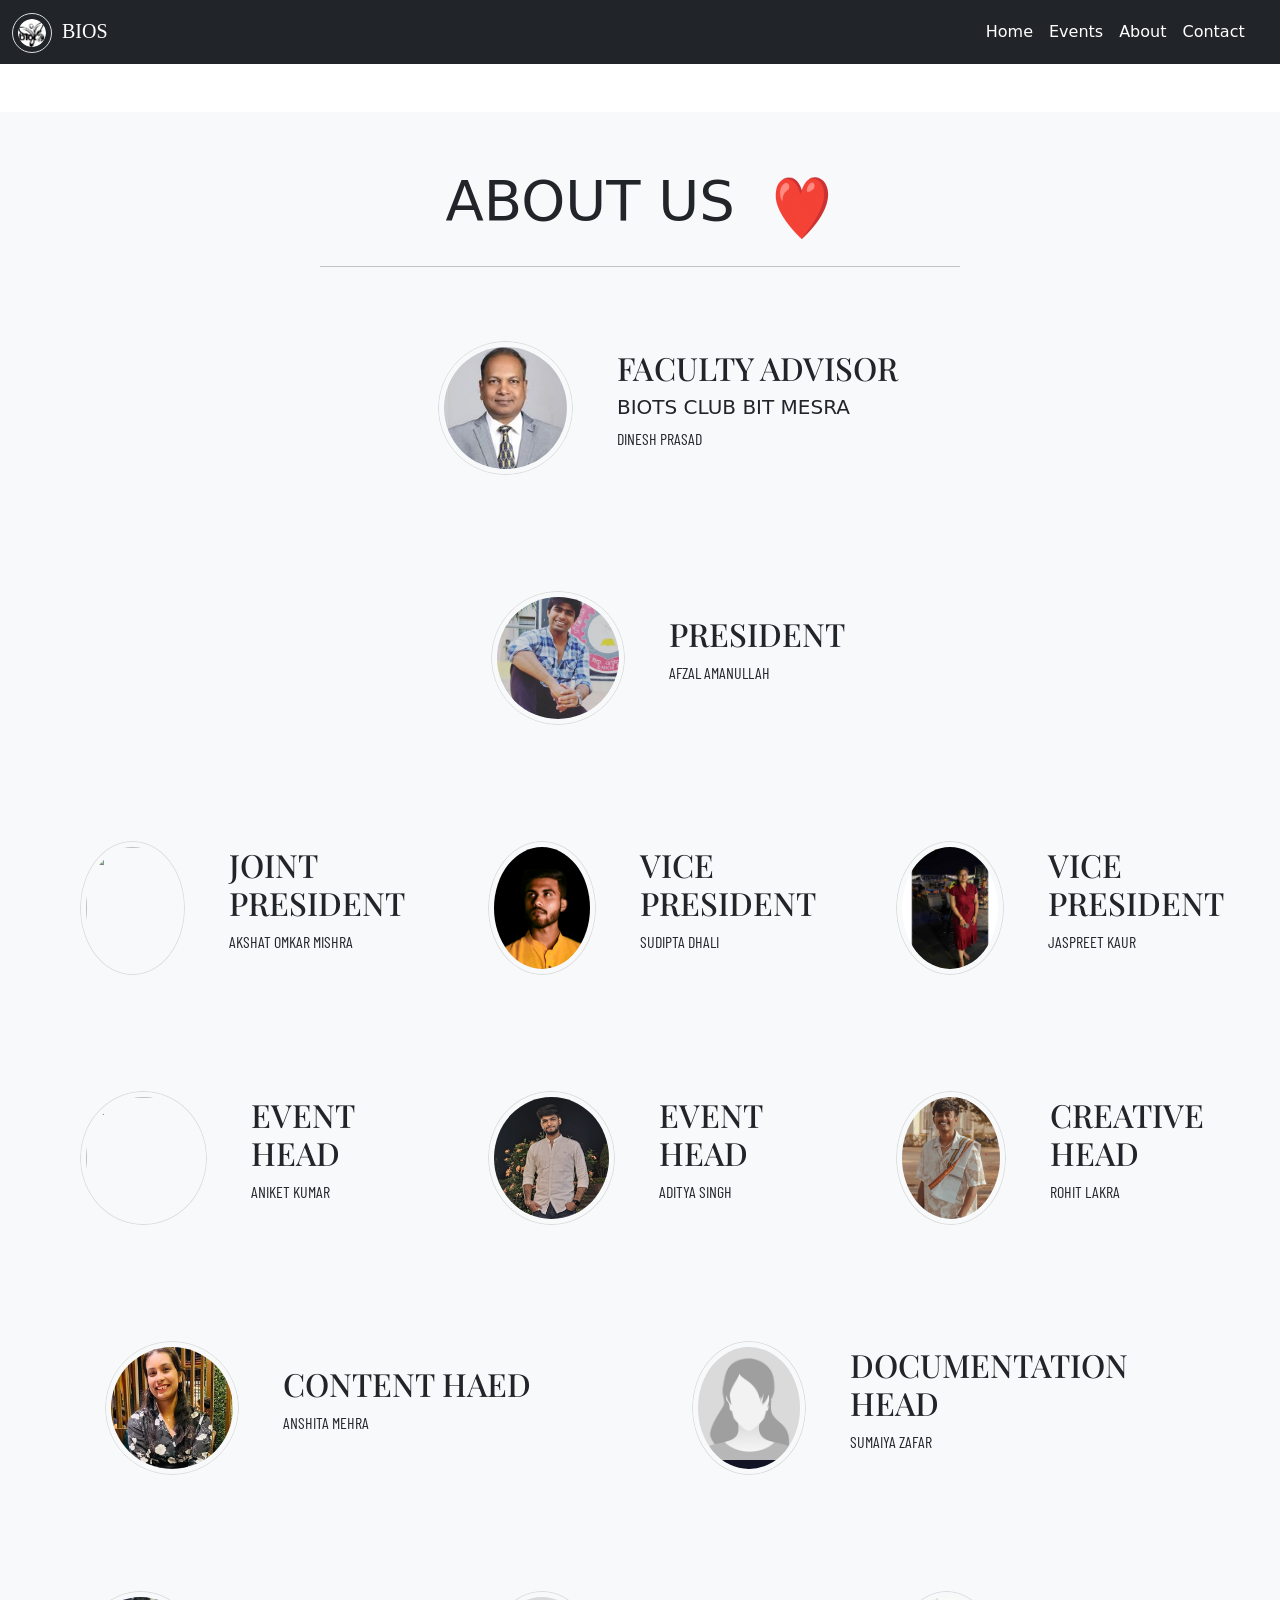
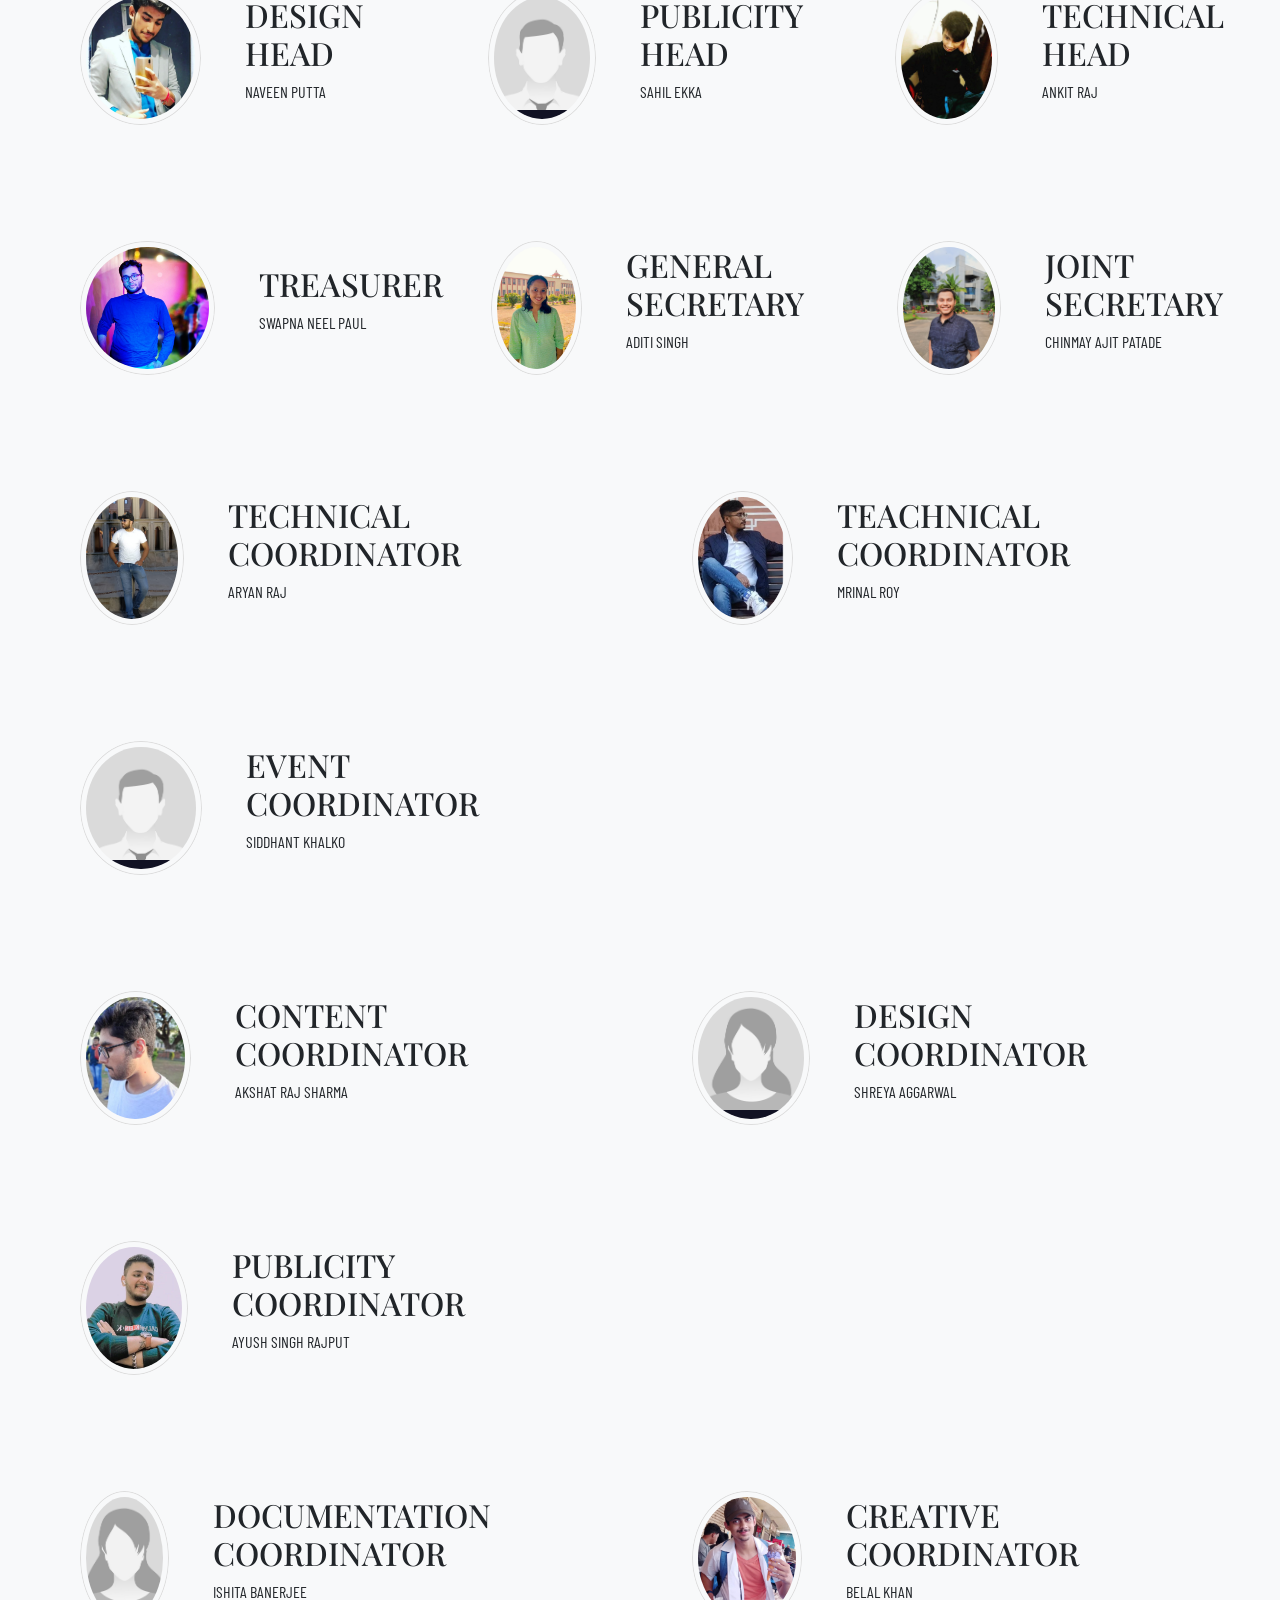
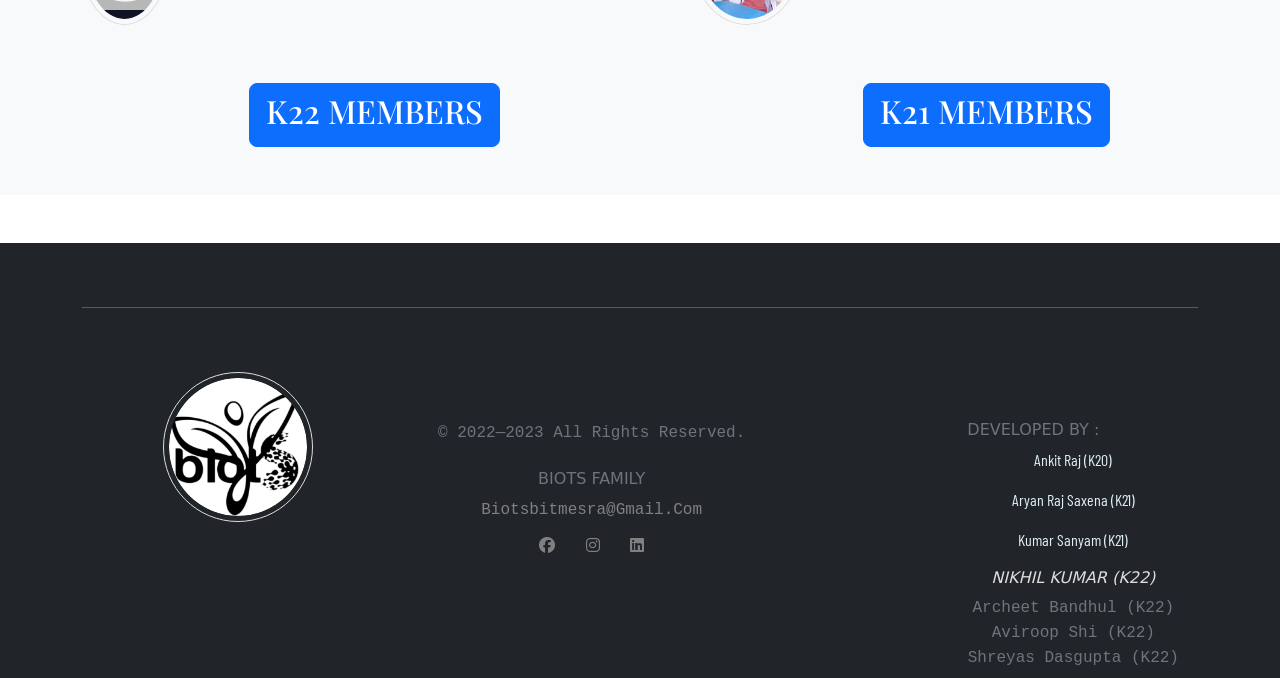
==== commit a172e7e5: "Update about.html" ====
--- a/about.html
+++ b/about.html
@@ -175,7 +175,7 @@
     <div class="col">
         <div class="box">
             <div class="thumb">
-                <img src="img/boy.png" class="img-fluid ">
+                <img src="img/aniket.png" class="img-fluid ">
                 <div class="social">
                     <li><a href="" target="_blank"><i class="fa-brands fa-2x fa-linkedin mb-3 pt-4"></i></a></li>
                     <li><a href=""  target="_blank"><i class="fa-brands fa-2x fa-instagram "></i></a></li>
@@ -1047,4 +1047,4 @@
       }
     });
     </script>
- + 
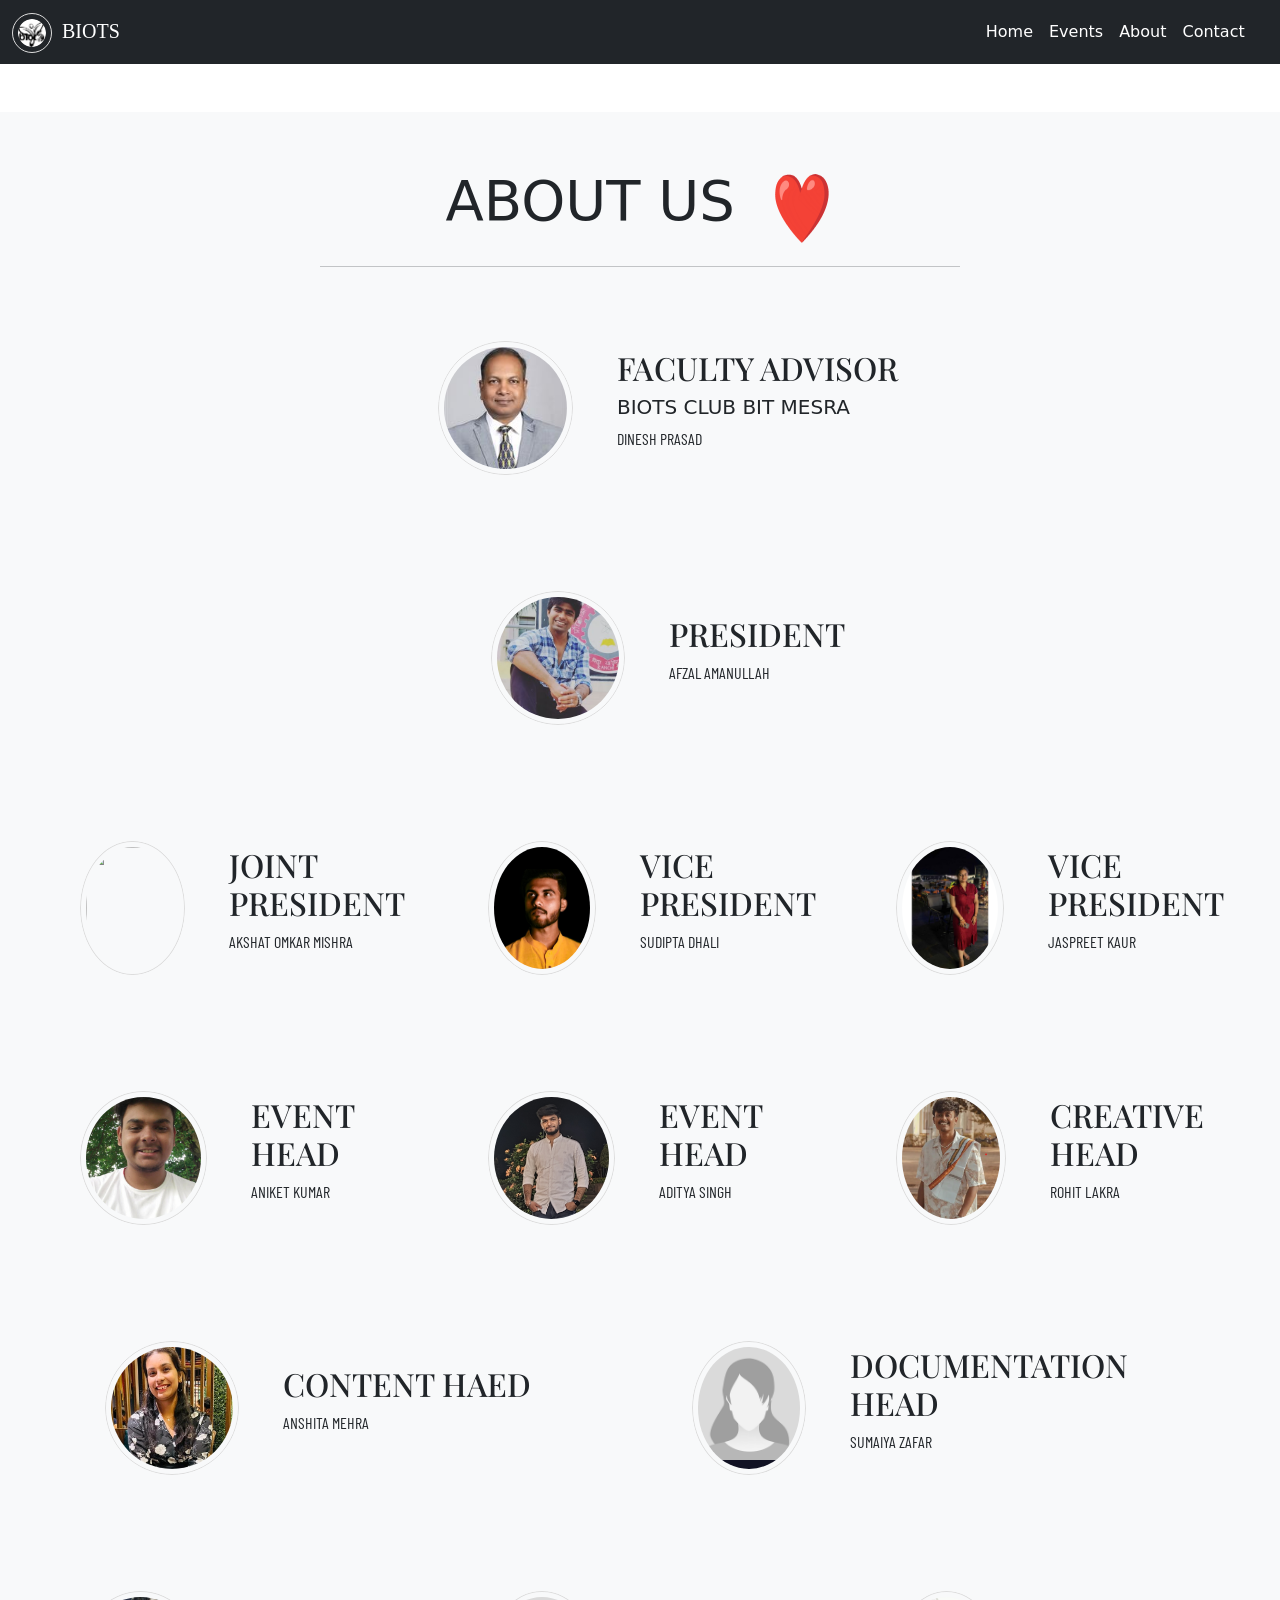
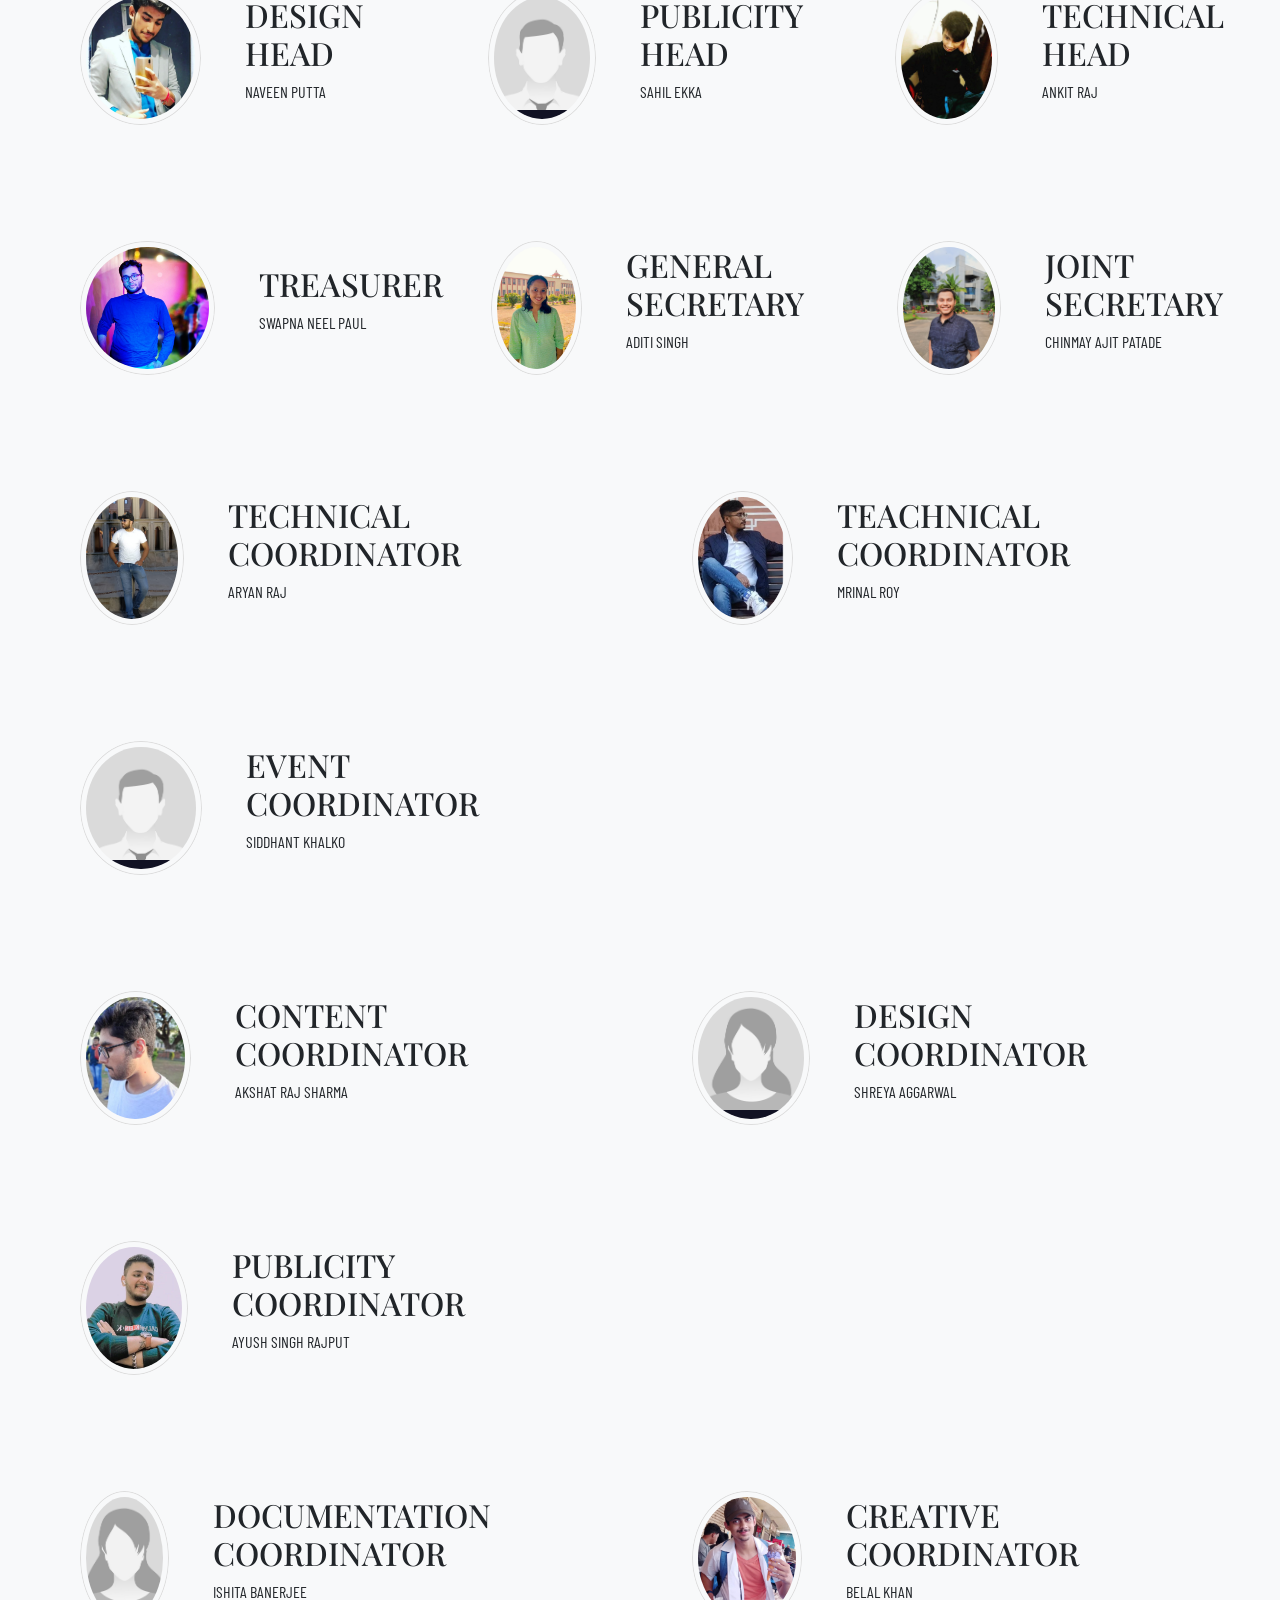
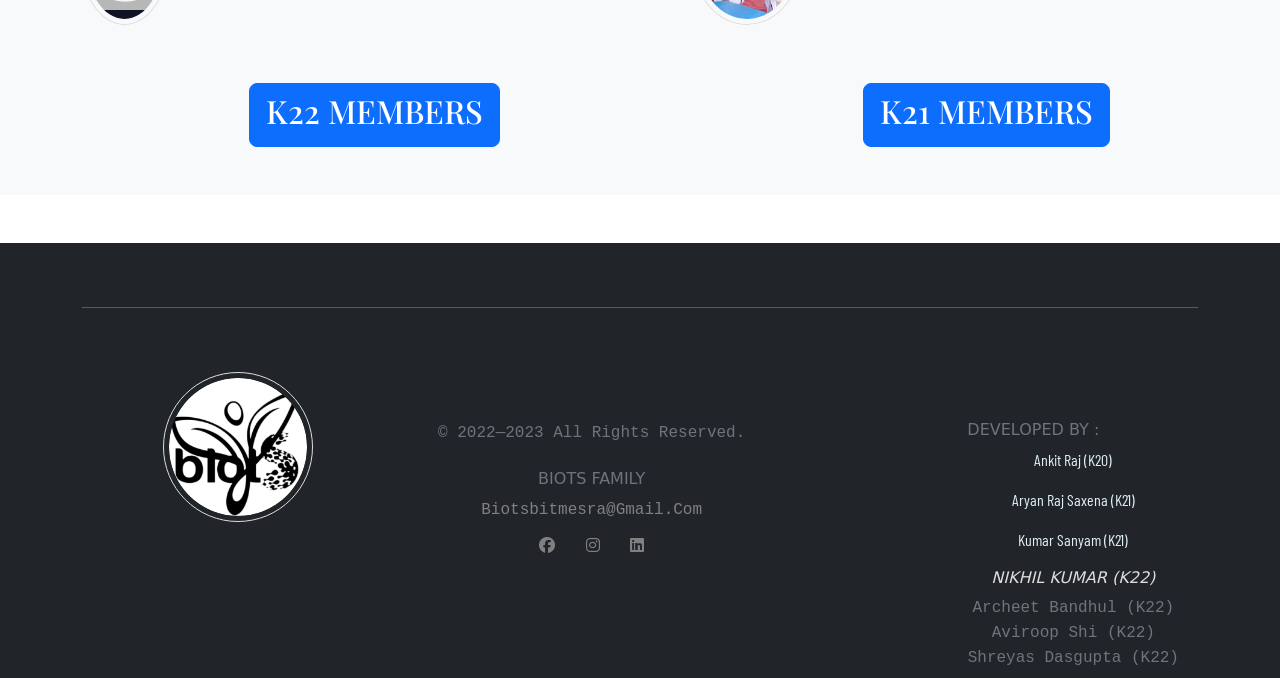
==== commit e6561455: "Update about.html" ====
--- a/about.html
+++ b/about.html
@@ -41,7 +41,7 @@
 <nav class="navbar navbar-expand-lg sticky-top  navbar-dark bg-dark ">
   <div class="container-fluid">
 
-    <a class="navbar-brand " style="font-family: 'Tilt Prism', cursive;" href="index.html"><img class="img-fluid logo" src="img/biot.png" >&nbsp;  BIOS</a>
+    <a class="navbar-brand " style="font-family: 'Tilt Prism', cursive;" href="index.html"><img class="img-fluid logo" src="img/biot.png" >&nbsp;  BIOTS</a>
     <button class="navbar-toggler" type="button" data-bs-toggle="collapse" data-bs-target="#navbarSupportedContent" aria-controls="navbarSupportedContent" aria-expanded="false" aria-label="Toggle navigation">
       <span class="navbar-toggler-icon"></span> 
     </button>
